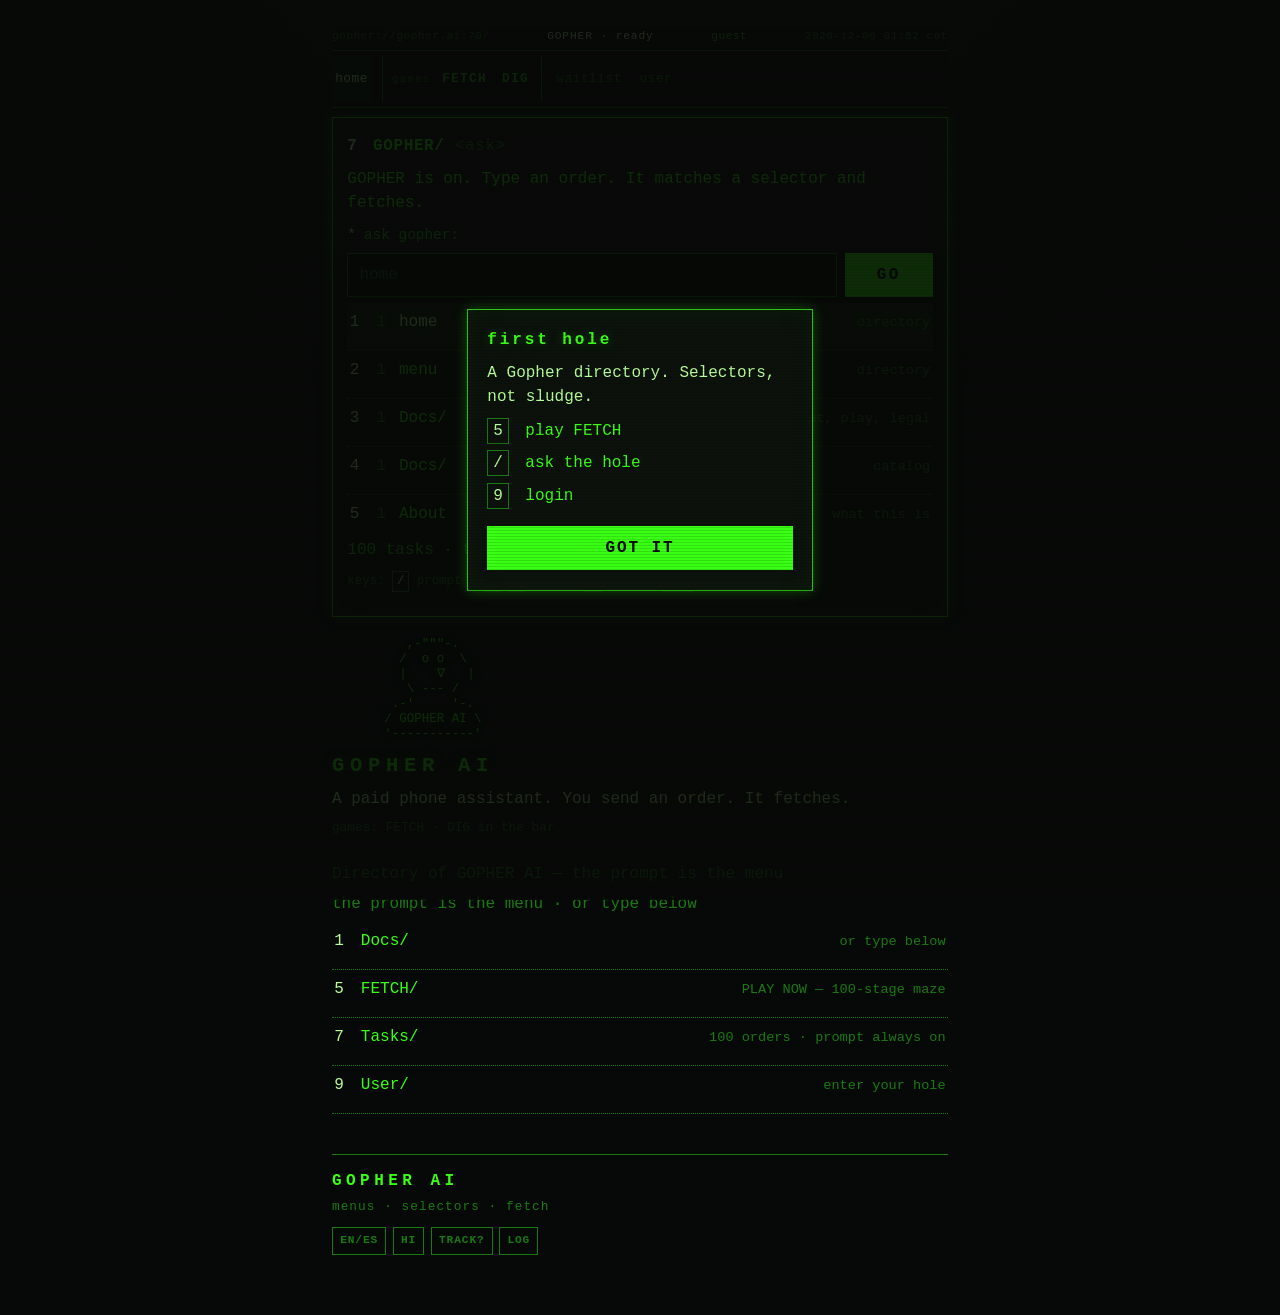
==== index.html @ 7f729652 "Put games and waitlist in the top bar; keep the GOPHER prompt first." ====
<!DOCTYPE html>
<html lang="en">
<head>
  <meta charset="utf-8">
  <meta name="viewport" content="width=device-width, initial-scale=1, viewport-fit=cover">
  <meta name="color-scheme" content="dark">
  <meta name="theme-color" content="#070908">
  <meta name="description" content="GOPHER AI is a paid phone assistant. Menus, selectors, fetch. Play FETCH.">
  <meta property="og:title" content="GOPHER AI">
  <meta property="og:description" content="A paid phone assistant. Menus, selectors, fetch. Play FETCH.">
  <meta property="og:type" content="website">
  <meta property="og:url" content="https://oxcryptobot.github.io/gopher/">
  <meta property="og:image" content="https://oxcryptobot.github.io/gopher/shots/app-home.png">
  <meta property="og:site_name" content="GOPHER AI">
  <meta name="twitter:card" content="summary_large_image">
  <meta name="twitter:title" content="GOPHER AI">
  <meta name="twitter:description" content="A paid phone assistant. Menus, selectors, fetch. Play FETCH.">
  <meta name="twitter:image" content="https://oxcryptobot.github.io/gopher/shots/app-home.png">
  <title>GOPHER AI</title>
  <link rel="stylesheet" href="style.css">
  <link rel="manifest" href="manifest.json">
  <link rel="apple-touch-icon" href="icon-192.png">
  <link rel="icon" href="data:image/svg+xml,%3Csvg xmlns='http://www.w3.org/2000/svg' viewBox='0 0 16 16'%3E%3Crect width='16' height='16' fill='%23070908'/%3E%3Ctext x='2' y='13' font-size='12' font-family='monospace' fill='%2339ff14'%3Eg%3C/text%3E%3C/svg%3E">
  <link rel="canonical" href="https://oxcryptobot.github.io/gopher/">
  <script type="application/ld+json">
  {
    "@context": "https://schema.org",
    "@type": "SoftwareApplication",
    "name": "GOPHER AI",
    "url": "https://oxcryptobot.github.io/gopher/",
    "description": "Menus, selectors, fetch.",
    "applicationCategory": "GameApplication"
  }
  </script>
</head>
<body>
  <div id="stage-ribbon" class="stage-ribbon" hidden>TEST HOLE · not production</div>
  <div class="crt" aria-hidden="true"></div>
  <a class="skip" href="#ask">Skip to prompt</a>

  <div id="tutorial" class="tutorial" hidden>
    <div class="tutorial-card" role="dialog" aria-modal="true" aria-labelledby="tut-title">
      <h2 id="tut-title">first hole</h2>
      <p>A Gopher directory. Selectors, not sludge.</p>
      <ul>
        <li><kbd>5</kbd> play FETCH</li>
        <li><kbd>/</kbd> ask the hole</li>
        <li><kbd>9</kbd> login</li>
      </ul>
      <button type="button" id="tut-ok">GOT IT</button>
    </div>
  </div>

  <div id="help" class="help-overlay" hidden>
    <div class="help-card" role="dialog" aria-modal="true" aria-labelledby="help-title">
      <h2 id="help-title" data-i18n="helpTitle">keys</h2>
      <ul>
        <li><kbd>5</kbd> <span data-i18n="help5">FETCH</span></li>
        <li><kbd>/</kbd> <span data-i18n="helpPrompt">prompt</span></li>
        <li><kbd>9</kbd> <span data-i18n="helpLogin">login</span></li>
        <li data-i18n="helpArrows">arrows</li>
        <li><kbd>P</kbd> <span data-i18n="helpPause">pause</span></li>
        <li data-i18n="helpSounds">Huzaaa / Clunk / Ouchies</li>
        <li data-i18n="helpStar">wall −0.1 hp · star ZAP/BLOCK</li>
        <li><kbd>K</kbd> <span data-i18n="helpKey">FETCH key</span></li>
        <li><kbd>esc</kbd> <span data-i18n="helpEsc">home</span></li>
      </ul>
      <button type="button" id="help-ok">GOT IT</button>
    </div>
  </div>

  <div id="quest" class="quest-overlay" hidden>
    <div class="quest-card" role="dialog" aria-modal="true" aria-labelledby="quest-title">
      <h2 id="quest-title" data-i18n="questTitle">first orders</h2>
      <ol id="quest-list">
        <li>press 5 / play FETCH</li>
        <li>type fetch btc</li>
        <li>join waitlist</li>
      </ol>
      <p id="quest-status"></p>
      <div class="row">
        <button type="button" id="quest-skip">SKIP</button>
        <button type="button" id="quest-next">NEXT</button>
      </div>
    </div>
  </div>

  <div class="shell">
    <div id="chrome" class="chrome">
    <header class="status">
      <span class="host" id="host">gopher://gopher.ai:70/1</span>
      <span class="brain" id="brain">GOPHER · ready</span>
      <span class="who" id="who">guest</span>
      <span class="clock" id="clock"></span>
    </header>

    <nav id="topbar" class="topbar" aria-label="Main">
      <a href="#/" data-nav="home" data-i18n="navHome">home</a>
      <span class="top-group" aria-label="Games">
        <span class="top-label" data-i18n="navGames">games</span>
        <a href="#/fetch" data-nav="fetch">FETCH</a>
        <a href="#/dig" data-nav="dig">DIG</a>
      </span>
      <a href="#/waitlist" data-nav="waitlist" data-i18n="navWaitlist">waitlist</a>
      <a href="#/user" data-nav="user" data-i18n="navUser">user</a>
    </nav>

    <section class="menu-block wait" id="ask">
      <h2><span class="itype">7</span> GOPHER/ <span class="idim">&lt;ask&gt;</span></h2>
      <p class="info" data-i18n="promptInfo">GOPHER is on. Type an order. It matches a selector and fetches.</p>
      <form id="ask-form" autocomplete="off">
        <label class="prompt" for="command"><span class="star">*</span> <span data-i18n="promptLabel">ask gopher:</span></label>
        <div class="row">
          <input id="command" maxlength="280" placeholder="5   or   fetch btc   or   play" enterkeyhint="go" role="combobox" aria-autocomplete="list" aria-controls="suggest" aria-expanded="true">
          <button type="submit" id="go">GO</button>
        </div>
        <ol id="suggest" class="selectors suggest" role="listbox"></ol>
        <p class="status-line" id="ask-status" role="status">100 tasks · ticker live · SMS parked</p>
        <p class="keys dim" data-i18n-html="keysHint">keys: <kbd>/</kbd> prompt · <kbd>1</kbd>–<kbd>9</kbd> menu · <kbd>?</kbd> help · <kbd>esc</kbd> home</p>
      </form>
    </section>
    </div>

    <section class="menu-block wait" id="wait-form" hidden>
      <form id="form" novalidate>
        <label class="prompt" for="email"><span class="star">*</span> <span data-i18n="emailLabel">email:</span></label>
        <div class="row">
          <input id="email" type="email" inputmode="email" autocomplete="email" maxlength="254" placeholder="you@domain" required>
          <button type="submit" id="submit">ENTER</button>
        </div>
        <p class="status-line" id="form-status" role="status"></p>
      </form>
    </section>

    <section class="hero" id="hero">
      <pre class="mascot" aria-hidden="true">
          ,-"""-.
         /  o o  \
         |    ∇   |
          \ --- /
        .-'     '-.
       / GOPHER AI \
       '-----------'</pre>
      <h1>GOPHER AI</h1>
      <p class="breath">A paid phone assistant. You send an order. It fetches.</p>
      <p class="tag" data-i18n="heroGames">games: FETCH · DIG in the bar</p>
    </section>

    <nav class="toc" id="dir" aria-label="Gopher directory"></nav>

    <section id="view" class="menu-block" hidden tabindex="-1"></section>

    <section id="auth" class="menu-block wait" hidden>
      <h2><span class="itype">9</span> User/</h2>
      <p class="info">A hole on this device. Passphrase never leaves the phone. Not a cloud account yet.</p>
      <form id="auth-form">
        <label class="prompt" for="uname"><span class="star">*</span> name:</label>
        <input id="uname" maxlength="24" autocomplete="username" placeholder="hole-name">
        <label class="prompt" for="pass"><span class="star">*</span> passphrase:</label>
        <input id="pass" type="password" maxlength="128" autocomplete="current-password" placeholder="••••">
        <div class="row">
          <button type="submit" id="auth-enter">ENTER HOLE</button>
          <button type="button" id="auth-new" class="ghost">NEW HOLE</button>
          <button type="button" id="auth-out" class="ghost" hidden>LEAVE</button>
        </div>
        <p class="status-line" id="auth-status" role="status"></p>
      </form>
    </section>

    <section id="game" class="menu-block game-block" hidden>
      <h2><span class="itype">5</span> FETCH/</h2>
      <p class="info" data-i18n="fetchInfo">Maze of 100 stages. One tap, one tile. Eat pellets (Huzaaa!). Walls Clunk!!!. Orange foxes Ouchies!. Clock runs. Stage 100 is nearly impossible.</p>
      <div class="game-wrap">
        <canvas id="fetch" width="160" height="144" role="img" aria-label="FETCH, an 8-bit gopher game"></canvas>
        <p id="g-shout" class="g-shout" aria-live="assertive"></p>
        <div class="game-hud">
          <span id="g-score">score 0</span>
          <span id="g-lvl">lvl 1</span>
          <span id="g-lives">lives 3</span>
          <span id="g-hp" class="hp">hp 3.0</span>
          <div class="hp-bar" aria-hidden="true"><i id="g-hp-bar"></i></div>
          <span id="g-pwr">pwr 0</span>
          <span id="g-need">pellets 0</span>
          <span id="g-time">time 50</span>
          <span id="g-best">best 0</span>
        </div>
        <p id="land-hint" class="land-hint" hidden>turn the phone. FETCH wants a tall hole.</p>
        <div class="dpad" role="group" aria-label="direction pad">
          <button type="button" data-dir="up" aria-label="up">↑</button>
          <div class="dpad-mid">
            <button type="button" data-dir="left" aria-label="left">←</button>
            <button type="button" data-dir="down" aria-label="down">↓</button>
            <button type="button" data-dir="right" aria-label="right">→</button>
          </div>
        </div>
        <div class="row">
          <button type="button" id="g-start">START</button>
          <button type="button" id="g-pause" class="ghost">PAUSE</button>
          <button type="button" id="g-key" class="ghost">KEY</button>
          <button type="button" id="g-mute" class="ghost">MUTE</button>
          <label class="vol" for="g-vol">VOL</label>
          <input id="g-vol" type="range" min="0" max="8" value="3" aria-label="FETCH volume">
          <button type="button" id="g-share" class="ghost">SHARE</button>
          <button type="button" id="g-haptic" class="ghost">HAPTIC</button>
          <button type="button" id="g-install" class="ghost" hidden>INSTALL</button>
        </div>
        <p class="status-line" id="g-status">press START. one tap, one tile. eat pellets. dodge orange foxes. beat the clock.</p>
        <aside id="g-keycard" class="g-keycard" hidden>
          <h3 data-i18n="keyTitle">FETCH key</h3>
          <ul>
            <li data-i18n="keyTap">one tap, one tile</li>
            <li data-i18n="keyPellet">pellet · Huzaaa!</li>
            <li data-i18n="keyWall">wall · Clunk!!! · −0.1 hp</li>
            <li data-i18n="keyFox">fox · Ouchies! · −1 hp</li>
            <li data-i18n="keyStar">star · one per stage · ZAP a fox or BLOCK a hit</li>
            <li data-i18n="keyClock">clock · TIME OVER!</li>
            <li data-i18n="keyClear">stage clear · VICTORY!</li>
            <li data-i18n="keyChamp">all 100 · trophy · Eternal GOPHER CHAMPIONS</li>
          </ul>
          <button type="button" id="g-key-ok">GOT IT</button>
        </aside>
        <div id="g-trophy" class="trophy-overlay" hidden>
          <div class="trophy-card" role="dialog" aria-labelledby="trophy-title">
            <pre class="trophy-art" aria-hidden="true">  .--.
 /    \
| CUP  |
 \    /
  '--'</pre>
            <h2 id="trophy-title">GOPHER CHAMPION!</h2>
            <p id="trophy-name">you</p>
            <p class="info">your name joins Eternal GOPHER CHAMPIONS.</p>
            <button type="button" id="g-trophy-ok">BOARD</button>
          </div>
        </div>
      </div>
    </section>


    <section id="dig" class="menu-block game-block" hidden>
      <h2><span class="itype">8</span> DIG/</h2>
      <p class="info" data-i18n="digInfo">Second burrow. One tap, one tile. Dig dirt. Rocks fall. 8 stages. FETCH stays the 100-stage maze.</p>
      <div class="game-wrap">
        <canvas id="dig-canvas" width="160" height="144" role="img" aria-label="DIG, an 8-bit gopher digger"></canvas>
        <div class="game-hud">
          <span id="d-score">score 0</span>
          <span id="d-lvl">lvl 1</span>
          <span id="d-lives">lives 3</span>
        </div>
        <div class="dpad" role="group" aria-label="DIG direction pad">
          <button type="button" data-dig="up" aria-label="up">↑</button>
          <div class="dpad-mid">
            <button type="button" data-dig="left" aria-label="left">←</button>
            <button type="button" data-dig="down" aria-label="down">↓</button>
            <button type="button" data-dig="right" aria-label="right">→</button>
          </div>
        </div>
        <div class="row">
          <button type="button" id="d-start">START</button>
          <button type="button" id="d-pause" class="ghost">PAUSE</button>
          <button type="button" id="d-mute" class="ghost">MUTE</button>
        </div>
        <p class="status-line" id="d-status">press START. dig dirt. rocks fall.</p>
      </div>
    </section>
    <footer>
      <p>GOPHER AI</p>
      <p class="dim" data-i18n="footer">menus · selectors · fetch</p>
      <p class="tiny-row">
        <button type="button" id="lang" class="tiny">EN/ES</button>
        <button type="button" id="contrast" class="tiny">HI</button>
        <button type="button" class="ghost tiny" id="opt-in">TRACK?</button>
        <button type="button" class="ghost tiny" id="log-link">LOG</button>
      </p>
    </footer>
  </div>
  <noscript><p class="info" style="padding:1rem">GOPHER AI needs JavaScript. Open this page with JS on, then press 5 for FETCH.</p></noscript>
  <script src="game.js"></script>
  <script src="dig.js"></script>
  <script src="app.js"></script>
</body>
</html>
---- style.css ----
/* GOPHER — 1993 hole, 2026 phone. Phosphor on near-black. */
:root {
  --bg: #070908;
  --bg-2: #0c110c;
  --fg: #39ff14;
  --fg-mid: #2bc414;
  --fg-dim: #1a7a12;
  --fg-bright: #b8ff9a;
  --err: #ff6a3d;
  --max: 70ch;
  --pad: clamp(1rem, 4vw, 1.75rem);
  --glow: 0 0 12px rgba(57, 255, 20, 0.28);
}

*, *::before, *::after { box-sizing: border-box; }

html {
  background: var(--bg);
  color: var(--fg);
  font-family: ui-monospace, "SF Mono", "Cascadia Code", "IBM Plex Mono", Menlo, Consolas, "Courier New", monospace;
  font-size: clamp(14px, 2.7vw, 16px);
  line-height: 1.5;
  -webkit-text-size-adjust: 100%;
  text-rendering: optimizeLegibility;
}

body {
  margin: 0;
  min-height: 100dvh;
  background:
    radial-gradient(120% 80% at 50% -10%, rgba(57, 255, 20, 0.07), transparent 55%),
    var(--bg);
  color: var(--fg);
}

.crt {
  pointer-events: none;
  position: fixed;
  inset: 0;
  z-index: 50;
  background:
    repeating-linear-gradient(
      to bottom,
      transparent 0px,
      transparent 2px,
      rgba(0, 12, 0, 0.28) 2px,
      rgba(0, 12, 0, 0.28) 3px
    );
  opacity: 0.45;
}

.skip {
  position: absolute;
  left: 0.75rem;
  top: -3rem;
  z-index: 60;
  background: var(--fg);
  color: var(--bg);
  padding: 0.4rem 0.7rem;
  text-decoration: none;
}
.skip:focus { top: 0.75rem; }

.shell {
  width: min(var(--max), 100%);
  margin: 0 auto;
  padding-top: calc(var(--pad) + env(safe-area-inset-top, 0px));
  padding-right: calc(var(--pad) + env(safe-area-inset-right, 0px));
  padding-bottom: calc(var(--pad) + 2rem + env(safe-area-inset-bottom, 0px));
  padding-left: calc(var(--pad) + env(safe-area-inset-left, 0px));
  position: relative;
  z-index: 1;
}

.status {
  display: flex;
  justify-content: space-between;
  gap: 0.5rem;
  font-size: 0.7rem;
  color: var(--fg-dim);
  letter-spacing: 0.04em;
  text-transform: lowercase;
  border-bottom: 1px solid var(--fg-dim);
  padding-bottom: 0.3rem;
  margin-bottom: 0;
}
.status .clock { white-space: nowrap; }
.host { overflow: hidden; text-overflow: ellipsis; white-space: nowrap; }
#brain {
  color: var(--fg-bright);
  letter-spacing: 0.08em;
  text-transform: none;
  white-space: nowrap;
  flex: 0 0 auto;
}
#brain.err, #brain.parked { color: var(--err); }

.mascot {
  margin: 0 0 0.55rem;
  color: var(--fg);
  text-shadow: var(--glow);
  font-size: 0.7rem;
  line-height: 1.2;
  letter-spacing: 0;
  overflow: hidden;
}

h1 {
  margin: 0 0 0.35rem;
  font-size: 1.15rem;
  font-weight: 700;
  letter-spacing: 0.28em;
  text-shadow: var(--glow);
}

h2 {
  margin: 0 0 0.55rem;
  font-size: 1rem;
  font-weight: 700;
  letter-spacing: 0.04em;
}

.breath {
  margin: 0 0 0.4rem;
  color: var(--fg-bright);
  text-shadow: var(--glow);
}

.tag { margin: 0; color: var(--fg-mid); }

.menu-block {
  margin-top: 1.75rem;
  padding-top: 1.1rem;
  border-top: 1px dashed var(--fg-dim);
}

.wait {
  margin-top: 1.35rem;
  padding: 1rem 0.9rem 1.05rem;
  border: 1px solid var(--fg-mid);
  box-shadow: var(--glow), inset 0 0 24px rgba(57, 255, 20, 0.05);
  background: var(--bg-2);
}

.wait h2 { margin-top: 0; }

.info { margin: 0 0 0.65rem; }
.info:last-child { margin-bottom: 0; }
.dim, .idim { color: var(--fg-dim); font-weight: 400; }

.itype {
  display: inline-block;
  min-width: 1.15ch;
  color: var(--fg-bright);
  margin-right: 0.45ch;
}

.toc { margin-top: 1.6rem; }
.selectors {
  list-style: none;
  margin: 0;
  padding: 0;
}
.selectors li { margin: 0; }
.selectors a {
  display: flex;
  flex-wrap: wrap;
  gap: 0.35rem 0.7rem;
  color: var(--fg);
  text-decoration: none;
  padding: 0.45rem 0.15rem;
  border-bottom: 1px dotted var(--fg-dim);
  min-height: 44px;
  align-items: baseline;
}
.selectors a:hover,
.selectors a:focus-visible {
  color: var(--fg-bright);
  text-shadow: var(--glow);
  outline: none;
  background: rgba(57, 255, 20, 0.05);
}
.path {
  color: var(--fg-dim);
  margin-left: auto;
  font-size: 0.85em;
}

.steps, .caps {
  margin: 0;
  padding: 0;
  list-style: none;
}
.steps li,
.caps li {
  margin: 0 0 0.55rem;
  padding-left: 1.6rem;
  position: relative;
}
.steps li::before {
  position: absolute;
  left: 0;
  color: var(--fg-bright);
}
.steps li:nth-child(1)::before { content: "1."; }
.steps li:nth-child(2)::before { content: "2."; }
.steps li:nth-child(3)::before { content: "3."; }
.steps li:nth-child(4)::before { content: "4."; }
.caps li { padding-left: 0; }

em { font-style: normal; color: var(--fg-bright); }
a { color: var(--fg-bright); }
footer a, .shell > p a { color: var(--fg); }

.prompt {
  display: flex;
  gap: 0.5rem;
  align-items: baseline;
  color: var(--fg-mid);
  margin-bottom: 0.4rem;
  font-size: 0.9rem;
}
.star { color: var(--fg-bright); }

.row {
  display: flex;
  flex-wrap: wrap;
  gap: 0.5rem;
}

input[type="email"] {
  flex: 1 1 12rem;
  min-width: 0;
  min-height: 44px;
  background: #050705;
  color: var(--fg-bright);
  border: 1px solid var(--fg-dim);
  border-radius: 0;
  padding: 0.55rem 0.7rem;
  font: inherit;
  caret-color: var(--fg);
  box-shadow: inset 0 0 0 0 var(--fg);
}
input[type="email"]::placeholder { color: var(--fg-dim); opacity: 0.8; }
input[type="email"]:focus {
  outline: none;
  border-color: var(--fg);
  box-shadow: var(--glow), inset 0 0 8px rgba(57, 255, 20, 0.08);
}

button {
  flex: 0 0 auto;
  min-height: 44px;
  min-width: 5.5rem;
  background: var(--fg);
  color: var(--bg);
  border: 1px solid var(--fg);
  font: inherit;
  font-weight: 700;
  letter-spacing: 0.12em;
  padding: 0.55rem 0.9rem;
  cursor: pointer;
}
button:hover { background: var(--fg-bright); }
button:focus-visible {
  outline: 2px solid var(--fg-bright);
  outline-offset: 2px;
}
button:disabled {
  opacity: 0.55;
  cursor: wait;
}
form.done button { opacity: 0.4; cursor: default; }
input[readonly] { opacity: 0.85; }

.status-line {
  min-height: 1.5em;
  margin: 0.7rem 0 0;
  color: var(--fg-mid);
  white-space: pre-wrap;
}
.status-line.ok { color: var(--fg-bright); text-shadow: var(--glow); }
.status-line.err { color: var(--err); }
.status-line.dup { color: var(--fg-mid); }

footer {
  margin-top: 2.5rem;
  padding-top: 0.9rem;
  border-top: 1px solid var(--fg-dim);
  text-align: left;
}
footer p { margin: 0; letter-spacing: 0.28em; font-weight: 700; }
footer .dim { letter-spacing: 0.08em; font-weight: 400; margin-top: 0.25rem; font-size: 0.8rem; }

::selection { background: var(--fg); color: var(--bg); }

@media (min-width: 540px) {
  h1 { font-size: 1.28rem; }
  .mascot { font-size: 0.78rem; }
}

@media (prefers-reduced-motion: reduce) {
  .crt { display: none; }
  * { text-shadow: none !important; }
}

/* GOPHER AI — command prompt + keyboard */
.keys { margin: 0.55rem 0 1.1rem; font-size: 0.78rem; }
kbd {
  display: inline-block;
  border: 1px solid var(--fg-dim);
  padding: 0 0.3em;
  min-width: 1.1em;
  text-align: center;
  color: var(--fg-bright);
  font: inherit;
}
#command {
  flex: 1 1 12rem;
  min-width: 0;
  min-height: 44px;
  background: #050705;
  color: var(--fg-bright);
  border: 1px solid var(--fg-dim);
  border-radius: 0;
  padding: 0.55rem 0.7rem;
  font: inherit;
  caret-color: var(--fg);
}
#command:focus {
  outline: none;
  border-color: var(--fg);
  box-shadow: var(--glow), inset 0 0 8px rgba(57, 255, 20, 0.08);
}
#command::placeholder { color: var(--fg-dim); opacity: 0.8; }
#go {
  letter-spacing: 0.14em;
}
.selectors a.active,
.selectors a:hover,
.selectors a:focus-visible {
  color: var(--fg-bright);
  text-shadow: var(--glow);
  background: rgba(57, 255, 20, 0.07);
}
.selectors a .itype {
  min-width: 1.4ch;
}
section.menu-block:target,
section.menu-block:focus {
  outline: none;
  box-shadow: inset 3px 0 0 var(--fg);
  padding-left: 0.6rem;
}
#ask-form { margin-bottom: 0.9rem; }

.status { align-items: baseline; }
.who { color: var(--fg-mid); overflow: hidden; text-overflow: ellipsis; max-width: 10ch; }
#uname, #pass, #auth input[type="password"], #auth input[type="text"] {
  width: 100%;
  min-height: 44px;
  margin-bottom: 0.55rem;
  background: #050705;
  color: var(--fg-bright);
  border: 1px solid var(--fg-dim);
  border-radius: 0;
  padding: 0.55rem 0.7rem;
  font: inherit;
  caret-color: var(--fg);
}
button.ghost {
  background: transparent;
  color: var(--fg);
  border: 1px solid var(--fg-dim);
  letter-spacing: 0.08em;
}
button.ghost:hover { border-color: var(--fg); color: var(--fg-bright); }
.game-wrap { margin-top: 0.6rem; }
#fetch {
  width: 100%;
  max-width: 480px;
  height: auto;
  image-rendering: pixelated;
  image-rendering: crisp-edges;
  background: #020302;
  border: 1px solid var(--fg-mid);
  box-shadow: var(--glow);
  display: block;
}
.game-hud {
  display: flex;
  flex-wrap: wrap;
  gap: 0.6rem 1rem;
  font-size: 0.8rem;
  color: var(--fg-mid);
  margin: 0.5rem 0;
}
.dpad { display: grid; gap: 0.35rem; justify-items: center; margin: 0.6rem 0 0.8rem; }
.dpad-mid { display: flex; gap: 0.35rem; }
.dpad button {
  min-width: 3.2rem;
  letter-spacing: 0;
}
#dir .info { margin-bottom: 0.35rem; }
.selectors button.sel {
  display: flex;
  width: 100%;
  text-align: left;
  background: transparent;
  color: var(--fg);
  border: 0;
  border-bottom: 1px dotted var(--fg-dim);
  border-radius: 0;
  font: inherit;
  font-weight: 400;
  letter-spacing: 0;
  padding: 0.45rem 0.15rem;
  min-height: 48px;
  align-items: baseline;
  justify-content: flex-start;
  gap: 0.35rem 0.7rem;
  flex-wrap: wrap;
}
.selectors button.sel:hover,
.selectors button.sel:focus-visible,
.selectors button.sel.active {
  color: var(--fg-bright);
  text-shadow: var(--glow);
  background: rgba(57, 255, 20, 0.07);
  outline: none;
}
#view p { margin: 0 0 0.65rem; }
#view ul, #view ol { margin: 0; padding: 0; list-style: none; }
#view li { margin: 0 0 0.5rem; }

pre.gopher-doc {
  margin: 0;
  white-space: pre-wrap;
  word-break: break-word;
  color: var(--fg-bright);
  font: inherit;
  text-shadow: var(--glow);
}

.tutorial {
  position: fixed;
  inset: 0;
  z-index: 40;
  background: rgba(7, 9, 8, 0.86);
  display: flex;
  align-items: center;
  justify-content: center;
  padding: 1rem;
}
.tutorial[hidden] { display: none !important; }
.tutorial-card {
  border: 1px solid var(--fg-mid);
  background: var(--bg-2);
  box-shadow: var(--glow), inset 0 0 24px rgba(57, 255, 20, 0.05);
  padding: 1.15rem 1.2rem 1.25rem;
  max-width: 36ch;
  width: min(36ch, 100%);
}
.tutorial-card h2 {
  letter-spacing: 0.18em;
  text-shadow: var(--glow);
}
.tutorial-card p { margin: 0 0 0.55rem; color: var(--fg-bright); }
.tutorial-card ul {
  list-style: none;
  padding: 0;
  margin: 0.5rem 0 1.1rem;
}
.tutorial-card li { margin: 0.4rem 0; }
.tutorial-card kbd { margin-right: 0.45rem; }
.tutorial-card button { width: 100%; }

.quest-overlay {
  position: fixed;
  inset: 0;
  z-index: 40;
  background: rgba(7, 9, 8, 0.86);
  display: flex;
  align-items: center;
  justify-content: center;
  padding: 1rem;
}
.quest-overlay[hidden] { display: none !important; }
.quest-card {
  border: 1px solid var(--fg-mid);
  background: var(--bg-2);
  box-shadow: var(--glow), inset 0 0 24px rgba(57, 255, 20, 0.05);
  padding: 1.15rem 1.2rem 1.25rem;
  max-width: 36ch;
  width: min(36ch, 100%);
}
.quest-card h2 {
  letter-spacing: 0.18em;
  text-shadow: var(--glow);
}
.quest-card p { margin: 0 0 0.55rem; color: var(--fg-bright); }
.quest-card ol {
  list-style: decimal;
  padding: 0 0 0 1.4rem;
  margin: 0.5rem 0 1.1rem;
}
.quest-card li { margin: 0.4rem 0; }
.quest-card kbd { margin-right: 0.45rem; }
.quest-card .row { margin-top: 0.9rem; }
.quest-card .row button { flex: 1 1 auto; }


.play-row {
  display: flex;
  flex-wrap: wrap;
  align-items: center;
  gap: 0.75rem 1rem;
  margin: 1rem 0 0;
}
.play-cta {
  display: inline-block;
  padding: 0.55rem 1rem;
  border: 1px solid var(--fg);
  color: var(--bg);
  background: var(--fg);
  text-decoration: none;
  font-weight: 700;
  letter-spacing: 0.08em;
  box-shadow: var(--glow);
}
.play-cta:hover, .play-cta:focus {
  background: var(--fg-bright);
  outline: 2px solid var(--fg-bright);
  outline-offset: 2px;
}
@media (prefers-reduced-motion: reduce) {
  .crt { display: none; }
  * { animation: none !important; transition: none !important; }
}

.stage-ribbon {
  position: sticky;
  top: 0;
  z-index: 70;
  width: 100%;
  background: #ff6a3d;
  color: #070908;
  font-weight: 700;
  letter-spacing: 0.08em;
  text-align: center;
  padding: 0.35rem 0.5rem;
}
.stage-ribbon[hidden] { display: none; }
body.staging {
  padding-top: 0;
}

html.high-contrast {
  --fg: #b8ff9a;
  --bg: #000;
}

.help-overlay {
  position: fixed;
  inset: 0;
  z-index: 40;
  background: rgba(7, 9, 8, 0.86);
  display: flex;
  align-items: center;
  justify-content: center;
  padding: 1rem;
}
.help-overlay[hidden] { display: none !important; }
.help-card {
  border: 1px solid var(--fg-mid);
  background: var(--bg-2);
  box-shadow: var(--glow), inset 0 0 24px rgba(57, 255, 20, 0.05);
  padding: 1.15rem 1.2rem 1.25rem;
  max-width: 36ch;
  width: min(36ch, 100%);
}
.help-card h2 {
  letter-spacing: 0.18em;
  text-shadow: var(--glow);
}
.help-card p { margin: 0 0 0.55rem; color: var(--fg-bright); }
.help-card ul {
  list-style: none;
  padding: 0;
  margin: 0.5rem 0 1.1rem;
}
.help-card li { margin: 0.4rem 0; }
.help-card kbd { margin-right: 0.45rem; }
.help-card button { width: 100%; }

.tiny-row {
  margin-top: 0.65rem;
  display: flex;
  flex-wrap: wrap;
  gap: 0.4rem;
}
button.tiny {
  min-height: 28px;
  min-width: auto;
  padding: 0.15rem 0.45rem;
  font-size: 0.7rem;
  letter-spacing: 0.08em;
  background: transparent;
  color: var(--fg-dim);
  border: 1px solid var(--fg-dim);
  font-weight: 700;
}
button.tiny:hover {
  color: var(--fg-bright);
  border-color: var(--fg);
}

@media print {
  .crt, .stage-ribbon, .dpad, .skip { display: none; }
}

.vol {
  display: inline-flex;
  align-items: center;
  letter-spacing: 0.08em;
  font-weight: 700;
  color: var(--fg-mid);
  font-size: 0.8rem;
}
.vol + #g-vol {
  min-height: 44px;
  accent-color: #39ff14;
  flex: 1 1 8rem;
  min-width: 6rem;
  cursor: pointer;
}

.land-hint {
  display: none;
  color: var(--err);
  font-size: 0.78rem;
  margin: 0.35rem 0 0.15rem;
  letter-spacing: 0.02em;
}
@media (orientation: landscape) and (max-height: 500px) {
  .land-hint { display: block !important; }
}

.hp-bar { width: 72px; height: 8px; border: 1px solid var(--fg); display:inline-block; vertical-align:middle; }
#g-hp-bar { display:block; height:100%; width:100%; background: var(--fg); }
.g-shout { min-height: 1.4em; font-weight:700; letter-spacing:0.08em; color: var(--fg-bright); text-shadow: var(--glow); }
.g-shout.ouch { color: var(--err); }

.g-keycard {
  margin-top: 0.75rem;
  border: 1px solid var(--fg-dim);
  padding: 0.75rem 0.9rem;
  background: var(--bg-2);
}
.g-keycard h3 { margin: 0 0 0.4rem; font-size: 0.95rem; }
.g-keycard ul { margin: 0 0 0.6rem; padding-left: 1.1rem; }
.g-keycard li { margin: 0.25rem 0; }
.trophy-overlay {
  position: fixed;
  inset: 0;
  z-index: 40;
  display: grid;
  place-items: center;
  background: rgba(0, 8, 0, 0.72);
}
.trophy-overlay[hidden] { display: none !important; }
.trophy-card {
  border: 1px solid var(--fg);
  background: var(--bg-2);
  padding: 1.1rem 1.25rem;
  max-width: 22rem;
  text-align: center;
  box-shadow: var(--glow);
}
.trophy-art {
  margin: 0 auto 0.6rem;
  color: var(--fg-bright);
  text-shadow: var(--glow);
  font-size: 0.85rem;
  line-height: 1.15;
}
#trophy-name { color: var(--fg-bright); letter-spacing: 0.08em; font-weight: 700; }
#g-pwr { color: var(--fg-bright); }

#g-hp-bar.low { background: var(--err); }

html[lang="es"] .g-keycard li,
html[lang="es"] .help-card li {
  line-height: 1.45;
}

/* GOPHER chrome: sticky status + topbar + prompt */
.chrome {
  position: sticky;
  top: 0;
  z-index: 20;
  background: var(--bg);
  padding-bottom: 0.2rem;
}
body.staging .chrome { top: 1.6rem; }

.topbar {
  display: flex;
  flex-wrap: wrap;
  align-items: center;
  gap: 0.15rem 0.7rem;
  font-size: 0.8rem;
  padding: 0.4rem 0;
  border-bottom: 1px solid var(--fg-dim);
  color: var(--fg-dim);
  letter-spacing: 0.04em;
}
.topbar a {
  color: var(--fg-dim);
  text-decoration: none;
  text-transform: lowercase;
  min-height: 44px;
  display: inline-flex;
  align-items: center;
  padding: 0 0.2rem;
  border-radius: 0;
}
.topbar a:hover,
.topbar a:focus-visible {
  color: var(--fg-bright);
  text-shadow: var(--glow);
  outline: none;
  background: rgba(57, 255, 20, 0.05);
}
.topbar a.active {
  color: var(--fg-bright);
  text-shadow: var(--glow);
  background: rgba(57, 255, 20, 0.07);
}
.top-group {
  display: inline-flex;
  flex-wrap: wrap;
  align-items: center;
  gap: 0.15rem 0.55rem;
  padding: 0 0.55rem;
  border-left: 1px solid var(--fg-dim);
  border-right: 1px solid var(--fg-dim);
}
.top-label {
  color: var(--fg-dim);
  font-size: 0.68rem;
  letter-spacing: 0.1em;
  text-transform: lowercase;
}
.topbar a[data-nav="fetch"],
.topbar a[data-nav="dig"] {
  text-transform: none;
  letter-spacing: 0.1em;
  font-weight: 700;
  color: var(--fg-mid);
}
.topbar a[data-nav="fetch"].active,
.topbar a[data-nav="dig"].active {
  color: var(--fg-bright);
}

.hero { margin-top: 1.1rem; }
.hero .tag { font-size: 0.8rem; color: var(--fg-dim); }

/* GOPHER prompt: star of the chrome. Keep wait glow. */
#ask {
  position: static;
  z-index: auto;
  margin-top: 0.55rem;
  padding-bottom: 0.4rem;
}
#wait-form[hidden] { display: none !important; }
#suggest.suggest {
  margin: 0.35rem 0 0;
  max-height: 14rem;
  overflow: auto;
}
#suggest.suggest[hidden] { display: none !important; }
#suggest.suggest li { margin: 0; }
#suggest.suggest .idim { color: var(--fg-dim); min-width: 1.2ch; }
#suggest.suggest .sel.active {
  color: var(--fg-bright);
  text-shadow: var(--glow);
  background: rgba(57, 255, 20, 0.07);
}
body.game-on .hero,
body.game-on #dir,
body.game-on #wait-form { display: none; }
body.game-on #ask .info,
body.game-on #ask .keys { display: none; }
body.game-on .topbar {
  padding: 0.15rem 0;
  font-size: 0.72rem;
  gap: 0.1rem 0.55rem;
}
body.game-on .top-group { padding: 0 0.4rem; }
body.game-on .status { padding-bottom: 0.2rem; }
body.game-on #ask {
  padding-top: 0.45rem;
  margin-top: 0.45rem;
}
body.game-on #ask h2 {
  font-size: 0.9rem;
  margin-bottom: 0.25rem;
}
body.game-on #suggest.suggest { max-height: 7rem; }
@media (max-width: 539px) {
  .topbar a[data-nav="fetch"],
  .topbar a[data-nav="dig"],
  .topbar a[data-nav="waitlist"] {
    min-height: 44px;
  }
}
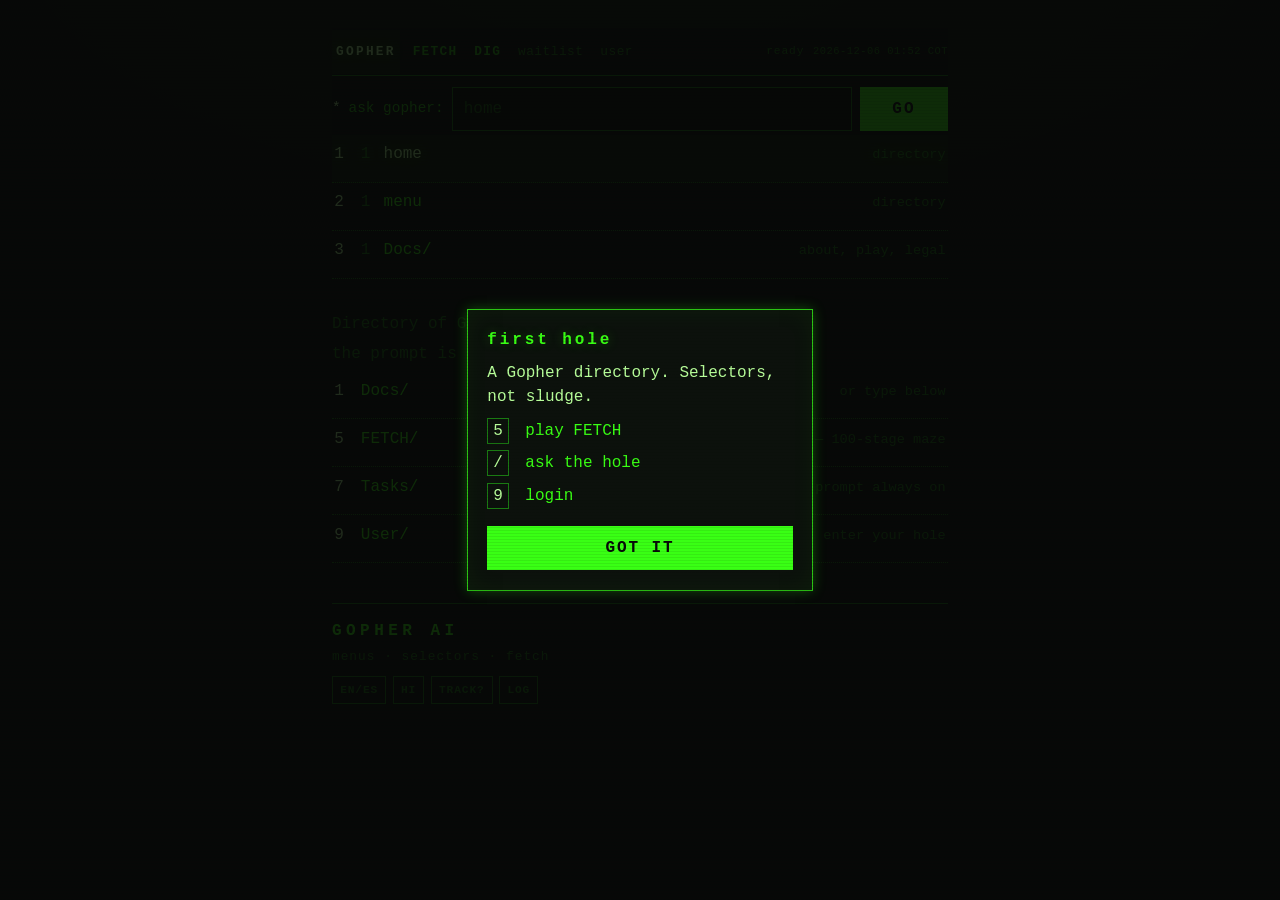
==== commit f0db4b12: "Quiet chrome: one nav row and a compact GOPHER prompt." ====
--- a/index.html
+++ b/index.html
@@ -86,37 +86,27 @@
   </div>
 
   <div class="shell">
-    <div id="chrome" class="chrome">
-    <header class="status">
-      <span class="host" id="host">gopher://gopher.ai:70/1</span>
-      <span class="brain" id="brain">GOPHER · ready</span>
-      <span class="who" id="who">guest</span>
-      <span class="clock" id="clock"></span>
-    </header>
-
-    <nav id="topbar" class="topbar" aria-label="Main">
-      <a href="#/" data-nav="home" data-i18n="navHome">home</a>
-      <span class="top-group" aria-label="Games">
-        <span class="top-label" data-i18n="navGames">games</span>
-        <a href="#/fetch" data-nav="fetch">FETCH</a>
-        <a href="#/dig" data-nav="dig">DIG</a>
-      </span>
+    <div class="chrome">
+    <nav id="chrome" aria-label="GOPHER">
+      <a href="#/" data-nav="home" class="brand">GOPHER</a>
+      <a href="#/fetch" data-nav="fetch">FETCH</a>
+      <a href="#/dig" data-nav="dig">DIG</a>
       <a href="#/waitlist" data-nav="waitlist" data-i18n="navWaitlist">waitlist</a>
       <a href="#/user" data-nav="user" data-i18n="navUser">user</a>
+      <span id="who" class="who" hidden></span>
+      <span id="brain" class="brain">ready</span>
+      <span id="clock" class="clock"></span>
     </nav>
 
-    <section class="menu-block wait" id="ask">
-      <h2><span class="itype">7</span> GOPHER/ <span class="idim">&lt;ask&gt;</span></h2>
-      <p class="info" data-i18n="promptInfo">GOPHER is on. Type an order. It matches a selector and fetches.</p>
+    <section id="ask">
       <form id="ask-form" autocomplete="off">
-        <label class="prompt" for="command"><span class="star">*</span> <span data-i18n="promptLabel">ask gopher:</span></label>
-        <div class="row">
+        <div class="ask-line">
+          <label class="prompt" for="command"><span class="star">*</span> <span data-i18n="promptLabel">ask gopher:</span></label>
           <input id="command" maxlength="280" placeholder="5   or   fetch btc   or   play" enterkeyhint="go" role="combobox" aria-autocomplete="list" aria-controls="suggest" aria-expanded="true">
           <button type="submit" id="go">GO</button>
         </div>
         <ol id="suggest" class="selectors suggest" role="listbox"></ol>
-        <p class="status-line" id="ask-status" role="status">100 tasks · ticker live · SMS parked</p>
-        <p class="keys dim" data-i18n-html="keysHint">keys: <kbd>/</kbd> prompt · <kbd>1</kbd>–<kbd>9</kbd> menu · <kbd>?</kbd> help · <kbd>esc</kbd> home</p>
+        <p class="status-line" id="ask-status" role="status"></p>
       </form>
     </section>
     </div>
@@ -132,7 +122,7 @@
       </form>
     </section>
 
-    <section class="hero" id="hero">
+    <section class="hero" id="hero" hidden>
       <pre class="mascot" aria-hidden="true">
           ,-"""-.
          /  o o  \
--- a/style.css
+++ b/style.css
@@ -46,7 +46,7 @@
       rgba(0, 12, 0, 0.28) 2px,
       rgba(0, 12, 0, 0.28) 3px
     );
-  opacity: 0.45;
+  opacity: 0.28;
 }
 
 .skip {
@@ -694,89 +694,130 @@
   line-height: 1.45;
 }
 
-/* GOPHER chrome: sticky status + topbar + prompt */
+/* GOPHER chrome: one sticky nav row + compact prompt */
 .chrome {
   position: sticky;
   top: 0;
   z-index: 20;
   background: var(--bg);
-  padding-bottom: 0.2rem;
+  padding-bottom: 0.15rem;
 }
 body.staging .chrome { top: 1.6rem; }
 
-.topbar {
+#chrome {
   display: flex;
   flex-wrap: wrap;
   align-items: center;
-  gap: 0.15rem 0.7rem;
+  gap: 0.1rem 0.55rem;
   font-size: 0.8rem;
-  padding: 0.4rem 0;
+  padding: 0.1rem 0;
   border-bottom: 1px solid var(--fg-dim);
   color: var(--fg-dim);
   letter-spacing: 0.04em;
 }
-.topbar a {
+#chrome a {
   color: var(--fg-dim);
   text-decoration: none;
   text-transform: lowercase;
   min-height: 44px;
   display: inline-flex;
   align-items: center;
-  padding: 0 0.2rem;
+  padding: 0 0.25rem;
   border-radius: 0;
 }
-.topbar a:hover,
-.topbar a:focus-visible {
+#chrome a:hover,
+#chrome a:focus-visible {
   color: var(--fg-bright);
   text-shadow: var(--glow);
   outline: none;
   background: rgba(57, 255, 20, 0.05);
 }
-.topbar a.active {
+#chrome a.active {
   color: var(--fg-bright);
   text-shadow: var(--glow);
   background: rgba(57, 255, 20, 0.07);
 }
-.top-group {
-  display: inline-flex;
-  flex-wrap: wrap;
-  align-items: center;
-  gap: 0.15rem 0.55rem;
-  padding: 0 0.55rem;
-  border-left: 1px solid var(--fg-dim);
-  border-right: 1px solid var(--fg-dim);
-}
-.top-label {
-  color: var(--fg-dim);
-  font-size: 0.68rem;
-  letter-spacing: 0.1em;
-  text-transform: lowercase;
-}
-.topbar a[data-nav="fetch"],
-.topbar a[data-nav="dig"] {
+#chrome a.brand {
+  color: var(--fg-bright);
+  font-weight: 700;
+  letter-spacing: 0.18em;
+  text-transform: none;
+  text-shadow: var(--glow);
+}
+#chrome a.brand.active {
+  background: rgba(57, 255, 20, 0.07);
+}
+#chrome a[data-nav="fetch"],
+#chrome a[data-nav="dig"] {
   text-transform: none;
   letter-spacing: 0.1em;
   font-weight: 700;
   color: var(--fg-mid);
 }
-.topbar a[data-nav="fetch"].active,
-.topbar a[data-nav="dig"].active {
-  color: var(--fg-bright);
+#chrome a[data-nav="fetch"].active,
+#chrome a[data-nav="dig"].active {
+  color: var(--fg-bright);
+}
+#chrome .brain {
+  margin-left: auto;
+  font-size: 0.7rem;
+  color: var(--fg-dim);
+  letter-spacing: 0.08em;
+  text-transform: none;
+  white-space: nowrap;
+  flex: 0 0 auto;
+}
+#chrome .brain.err,
+#chrome .brain.parked { color: var(--err); }
+#chrome .who {
+  color: var(--fg-dim);
+  font-size: 0.7rem;
+  overflow: hidden;
+  text-overflow: ellipsis;
+  max-width: 10ch;
+}
+#chrome .who[hidden] { display: none; }
+#chrome .clock {
+  font-size: 0.65rem;
+  color: var(--fg-dim);
+  white-space: nowrap;
 }
 
 .hero { margin-top: 1.1rem; }
+.hero[hidden] { display: none !important; }
 .hero .tag { font-size: 0.8rem; color: var(--fg-dim); }
 
-/* GOPHER prompt: star of the chrome. Keep wait glow. */
+/* Compact prompt: one line, no wait box */
 #ask {
   position: static;
   z-index: auto;
-  margin-top: 0.55rem;
-  padding-bottom: 0.4rem;
-}
+  margin-top: 0.45rem;
+  padding: 0.2rem 0 0.35rem;
+  border: 0;
+  background: transparent;
+  box-shadow: none;
+}
+#ask-form { margin-bottom: 0; }
+.ask-line {
+  display: flex;
+  flex-wrap: wrap;
+  align-items: center;
+  gap: 0.4rem 0.5rem;
+}
+#ask .prompt {
+  margin-bottom: 0;
+  white-space: nowrap;
+}
+#ask .status-line {
+  min-height: 0;
+  margin: 0.35rem 0 0;
+  font-size: 0.78rem;
+  color: var(--fg-dim);
+}
+#ask .status-line:empty { display: none; }
 #wait-form[hidden] { display: none !important; }
 #suggest.suggest {
-  margin: 0.35rem 0 0;
+  margin: 0.25rem 0 0;
   max-height: 14rem;
   overflow: auto;
 }
@@ -791,28 +832,19 @@
 body.game-on .hero,
 body.game-on #dir,
 body.game-on #wait-form { display: none; }
-body.game-on #ask .info,
-body.game-on #ask .keys { display: none; }
-body.game-on .topbar {
-  padding: 0.15rem 0;
+body.game-on #ask {
+  padding-top: 0.25rem;
+  margin-top: 0.25rem;
+}
+body.game-on #suggest.suggest { max-height: 4rem; }
+body.game-on #suggest.suggest.idle { display: none; }
+body.game-on #chrome {
+  padding: 0.05rem 0;
   font-size: 0.72rem;
-  gap: 0.1rem 0.55rem;
-}
-body.game-on .top-group { padding: 0 0.4rem; }
-body.game-on .status { padding-bottom: 0.2rem; }
-body.game-on #ask {
-  padding-top: 0.45rem;
-  margin-top: 0.45rem;
-}
-body.game-on #ask h2 {
-  font-size: 0.9rem;
-  margin-bottom: 0.25rem;
-}
-body.game-on #suggest.suggest { max-height: 7rem; }
+  gap: 0.05rem 0.45rem;
+}
 @media (max-width: 539px) {
-  .topbar a[data-nav="fetch"],
-  .topbar a[data-nav="dig"],
-  .topbar a[data-nav="waitlist"] {
+  #chrome a {
     min-height: 44px;
   }
 }
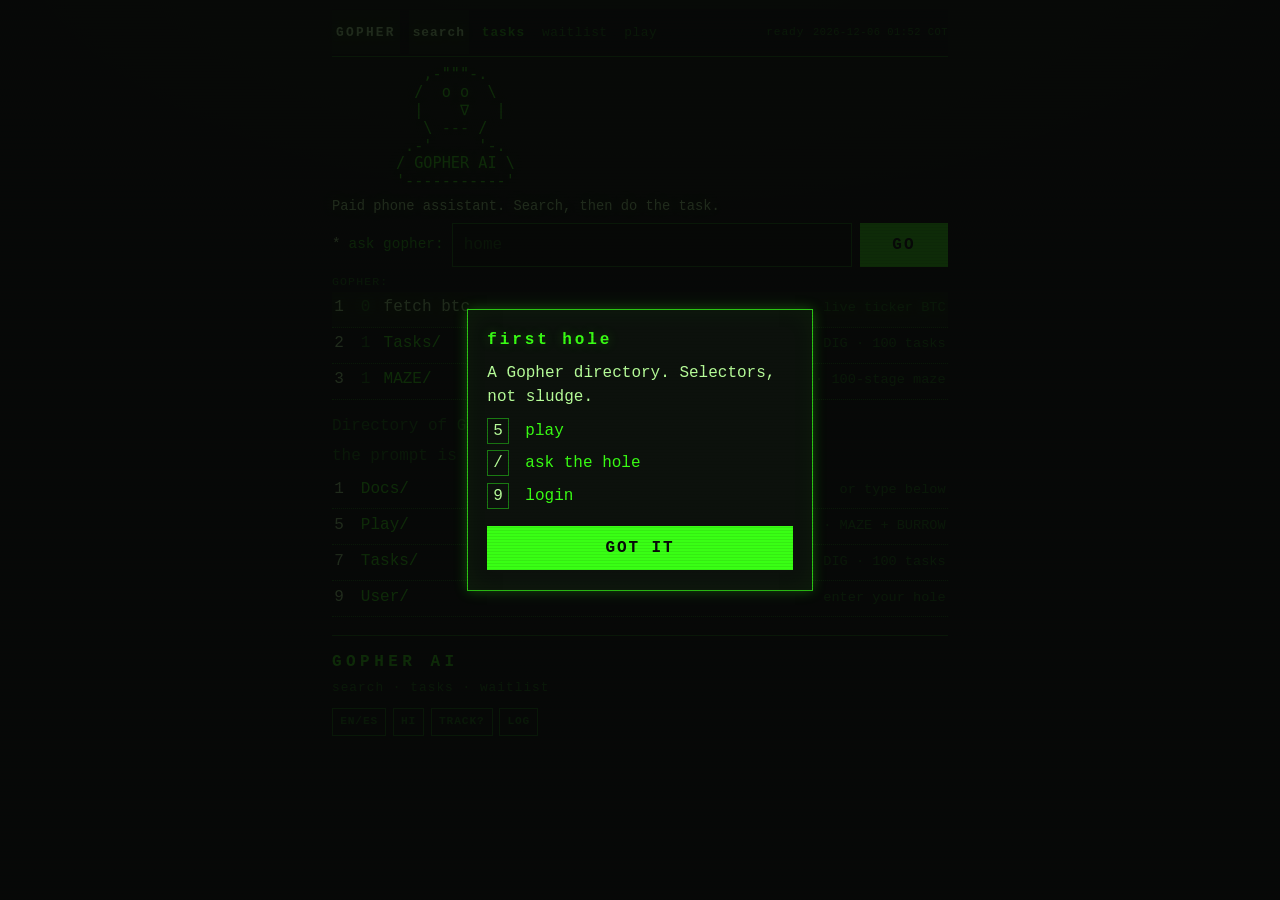
==== commit 99539c01: "FETCH is search, DIG is tasks; maze games become a side quest." ====
--- a/index.html
+++ b/index.html
@@ -5,16 +5,16 @@
   <meta name="viewport" content="width=device-width, initial-scale=1, viewport-fit=cover">
   <meta name="color-scheme" content="dark">
   <meta name="theme-color" content="#070908">
-  <meta name="description" content="GOPHER AI is a paid phone assistant. Menus, selectors, fetch. Play FETCH.">
+  <meta name="description" content="GOPHER AI is a paid phone assistant. Search, then do the task.">
   <meta property="og:title" content="GOPHER AI">
-  <meta property="og:description" content="A paid phone assistant. Menus, selectors, fetch. Play FETCH.">
+  <meta property="og:description" content="A paid phone assistant. Search, then do the task.">
   <meta property="og:type" content="website">
   <meta property="og:url" content="https://oxcryptobot.github.io/gopher/">
   <meta property="og:image" content="https://oxcryptobot.github.io/gopher/shots/app-home.png">
   <meta property="og:site_name" content="GOPHER AI">
   <meta name="twitter:card" content="summary_large_image">
   <meta name="twitter:title" content="GOPHER AI">
-  <meta name="twitter:description" content="A paid phone assistant. Menus, selectors, fetch. Play FETCH.">
+  <meta name="twitter:description" content="A paid phone assistant. Search, then do the task.">
   <meta name="twitter:image" content="https://oxcryptobot.github.io/gopher/shots/app-home.png">
   <title>GOPHER AI</title>
   <link rel="stylesheet" href="style.css">
@@ -28,8 +28,8 @@
     "@type": "SoftwareApplication",
     "name": "GOPHER AI",
     "url": "https://oxcryptobot.github.io/gopher/",
-    "description": "Menus, selectors, fetch.",
-    "applicationCategory": "GameApplication"
+    "description": "Paid phone assistant. Search, then do the task.",
+    "applicationCategory": "SoftwareApplication"
   }
   </script>
 </head>
@@ -43,7 +43,7 @@
       <h2 id="tut-title">first hole</h2>
       <p>A Gopher directory. Selectors, not sludge.</p>
       <ul>
-        <li><kbd>5</kbd> play FETCH</li>
+        <li><kbd>5</kbd> play</li>
         <li><kbd>/</kbd> ask the hole</li>
         <li><kbd>9</kbd> login</li>
       </ul>
@@ -55,14 +55,14 @@
     <div class="help-card" role="dialog" aria-modal="true" aria-labelledby="help-title">
       <h2 id="help-title" data-i18n="helpTitle">keys</h2>
       <ul>
-        <li><kbd>5</kbd> <span data-i18n="help5">FETCH</span></li>
+        <li><kbd>5</kbd> <span data-i18n="help5">play</span></li>
         <li><kbd>/</kbd> <span data-i18n="helpPrompt">prompt</span></li>
         <li><kbd>9</kbd> <span data-i18n="helpLogin">login</span></li>
         <li data-i18n="helpArrows">arrows</li>
         <li><kbd>P</kbd> <span data-i18n="helpPause">pause</span></li>
         <li data-i18n="helpSounds">Huzaaa / Clunk / Ouchies</li>
         <li data-i18n="helpStar">wall −0.1 hp · star ZAP/BLOCK</li>
-        <li><kbd>K</kbd> <span data-i18n="helpKey">FETCH key</span></li>
+        <li><kbd>K</kbd> <span data-i18n="helpKey">MAZE key</span></li>
         <li><kbd>esc</kbd> <span data-i18n="helpEsc">home</span></li>
       </ul>
       <button type="button" id="help-ok">GOT IT</button>
@@ -73,8 +73,8 @@
     <div class="quest-card" role="dialog" aria-modal="true" aria-labelledby="quest-title">
       <h2 id="quest-title" data-i18n="questTitle">first orders</h2>
       <ol id="quest-list">
-        <li>press 5 / play FETCH</li>
         <li>type fetch btc</li>
+        <li>open tasks</li>
         <li>join waitlist</li>
       </ol>
       <p id="quest-status"></p>
@@ -89,38 +89,15 @@
     <div class="chrome">
     <nav id="chrome" aria-label="GOPHER">
       <a href="#/" data-nav="home" class="brand">GOPHER</a>
-      <a href="#/fetch" data-nav="fetch">FETCH</a>
-      <a href="#/dig" data-nav="dig">DIG</a>
+      <a href="#/" data-nav="search">search</a>
+      <a href="#/tasks" data-nav="tasks">tasks</a>
       <a href="#/waitlist" data-nav="waitlist" data-i18n="navWaitlist">waitlist</a>
-      <a href="#/user" data-nav="user" data-i18n="navUser">user</a>
+      <a href="#/games" data-nav="play" data-i18n="navPlay">play</a>
       <span id="who" class="who" hidden></span>
       <span id="brain" class="brain">ready</span>
       <span id="clock" class="clock"></span>
     </nav>
-
-    <section id="ask">
-      <form id="ask-form" autocomplete="off">
-        <div class="ask-line">
-          <label class="prompt" for="command"><span class="star">*</span> <span data-i18n="promptLabel">ask gopher:</span></label>
-          <input id="command" maxlength="280" placeholder="5   or   fetch btc   or   play" enterkeyhint="go" role="combobox" aria-autocomplete="list" aria-controls="suggest" aria-expanded="true">
-          <button type="submit" id="go">GO</button>
-        </div>
-        <ol id="suggest" class="selectors suggest" role="listbox"></ol>
-        <p class="status-line" id="ask-status" role="status"></p>
-      </form>
-    </section>
-    </div>
-
-    <section class="menu-block wait" id="wait-form" hidden>
-      <form id="form" novalidate>
-        <label class="prompt" for="email"><span class="star">*</span> <span data-i18n="emailLabel">email:</span></label>
-        <div class="row">
-          <input id="email" type="email" inputmode="email" autocomplete="email" maxlength="254" placeholder="you@domain" required>
-          <button type="submit" id="submit">ENTER</button>
-        </div>
-        <p class="status-line" id="form-status" role="status"></p>
-      </form>
-    </section>
+    </div>
 
     <section class="hero" id="hero" hidden>
       <pre class="mascot" aria-hidden="true">
@@ -131,9 +108,31 @@
         .-'     '-.
        / GOPHER AI \
        '-----------'</pre>
-      <h1>GOPHER AI</h1>
-      <p class="breath">A paid phone assistant. You send an order. It fetches.</p>
-      <p class="tag" data-i18n="heroGames">games: FETCH · DIG in the bar</p>
+      <p class="breath" data-i18n="heroLine">Paid phone assistant. Search, then do the task.</p>
+    </section>
+
+    <section id="ask">
+      <form id="ask-form" autocomplete="off">
+        <div class="ask-line">
+          <label class="prompt" for="command"><span class="star">*</span> <span data-i18n="promptLabel">ask gopher:</span></label>
+          <input id="command" maxlength="280" placeholder="fetch btc   or   tasks   or   remind me" enterkeyhint="go" role="combobox" aria-autocomplete="list" aria-controls="suggest" aria-expanded="true">
+          <button type="submit" id="go">GO</button>
+        </div>
+        <p class="sug-cap" id="sug-cap" data-i18n="sugCap">GOPHER:</p>
+        <ol id="suggest" class="selectors suggest" role="listbox"></ol>
+        <p class="status-line" id="ask-status" role="status"></p>
+      </form>
+    </section>
+
+    <section class="menu-block wait" id="wait-form" hidden>
+      <form id="form" novalidate>
+        <label class="prompt" for="email"><span class="star">*</span> <span data-i18n="emailLabel">email:</span></label>
+        <div class="row">
+          <input id="email" type="email" inputmode="email" autocomplete="email" maxlength="254" placeholder="you@domain" required>
+          <button type="submit" id="submit">ENTER</button>
+        </div>
+        <p class="status-line" id="form-status" role="status"></p>
+      </form>
     </section>
 
     <nav class="toc" id="dir" aria-label="Gopher directory"></nav>
@@ -158,10 +157,10 @@
     </section>
 
     <section id="game" class="menu-block game-block" hidden>
-      <h2><span class="itype">5</span> FETCH/</h2>
+      <h2><span class="itype">5</span> MAZE/</h2>
       <p class="info" data-i18n="fetchInfo">Maze of 100 stages. One tap, one tile. Eat pellets (Huzaaa!). Walls Clunk!!!. Orange foxes Ouchies!. Clock runs. Stage 100 is nearly impossible.</p>
       <div class="game-wrap">
-        <canvas id="fetch" width="160" height="144" role="img" aria-label="FETCH, an 8-bit gopher game"></canvas>
+        <canvas id="fetch" width="160" height="144" role="img" aria-label="MAZE, an 8-bit gopher game"></canvas>
         <p id="g-shout" class="g-shout" aria-live="assertive"></p>
         <div class="game-hud">
           <span id="g-score">score 0</span>
@@ -174,7 +173,7 @@
           <span id="g-time">time 50</span>
           <span id="g-best">best 0</span>
         </div>
-        <p id="land-hint" class="land-hint" hidden>turn the phone. FETCH wants a tall hole.</p>
+        <p id="land-hint" class="land-hint" hidden>turn the phone. MAZE wants a tall hole.</p>
         <div class="dpad" role="group" aria-label="direction pad">
           <button type="button" data-dir="up" aria-label="up">↑</button>
           <div class="dpad-mid">
@@ -189,14 +188,14 @@
           <button type="button" id="g-key" class="ghost">KEY</button>
           <button type="button" id="g-mute" class="ghost">MUTE</button>
           <label class="vol" for="g-vol">VOL</label>
-          <input id="g-vol" type="range" min="0" max="8" value="3" aria-label="FETCH volume">
+          <input id="g-vol" type="range" min="0" max="8" value="3" aria-label="MAZE volume">
           <button type="button" id="g-share" class="ghost">SHARE</button>
           <button type="button" id="g-haptic" class="ghost">HAPTIC</button>
           <button type="button" id="g-install" class="ghost" hidden>INSTALL</button>
         </div>
         <p class="status-line" id="g-status">press START. one tap, one tile. eat pellets. dodge orange foxes. beat the clock.</p>
         <aside id="g-keycard" class="g-keycard" hidden>
-          <h3 data-i18n="keyTitle">FETCH key</h3>
+          <h3 data-i18n="keyTitle">MAZE key</h3>
           <ul>
             <li data-i18n="keyTap">one tap, one tile</li>
             <li data-i18n="keyPellet">pellet · Huzaaa!</li>
@@ -227,16 +226,16 @@
 
 
     <section id="dig" class="menu-block game-block" hidden>
-      <h2><span class="itype">8</span> DIG/</h2>
-      <p class="info" data-i18n="digInfo">Second burrow. One tap, one tile. Dig dirt. Rocks fall. 8 stages. FETCH stays the 100-stage maze.</p>
+      <h2><span class="itype">8</span> BURROW/</h2>
+      <p class="info" data-i18n="digInfo">Side quest burrow. One tap, one tile. Dig dirt. Rocks fall. 8 stages. Kill time between searches.</p>
       <div class="game-wrap">
-        <canvas id="dig-canvas" width="160" height="144" role="img" aria-label="DIG, an 8-bit gopher digger"></canvas>
+        <canvas id="dig-canvas" width="160" height="144" role="img" aria-label="BURROW, an 8-bit gopher digger"></canvas>
         <div class="game-hud">
           <span id="d-score">score 0</span>
           <span id="d-lvl">lvl 1</span>
           <span id="d-lives">lives 3</span>
         </div>
-        <div class="dpad" role="group" aria-label="DIG direction pad">
+        <div class="dpad" role="group" aria-label="BURROW direction pad">
           <button type="button" data-dig="up" aria-label="up">↑</button>
           <div class="dpad-mid">
             <button type="button" data-dig="left" aria-label="left">←</button>
@@ -254,7 +253,7 @@
     </section>
     <footer>
       <p>GOPHER AI</p>
-      <p class="dim" data-i18n="footer">menus · selectors · fetch</p>
+      <p class="dim" data-i18n="footer">search · tasks · waitlist</p>
       <p class="tiny-row">
         <button type="button" id="lang" class="tiny">EN/ES</button>
         <button type="button" id="contrast" class="tiny">HI</button>
@@ -263,7 +262,7 @@
       </p>
     </footer>
   </div>
-  <noscript><p class="info" style="padding:1rem">GOPHER AI needs JavaScript. Open this page with JS on, then press 5 for FETCH.</p></noscript>
+  <noscript><p class="info" style="padding:1rem">GOPHER AI needs JavaScript. Open this page with JS on, then ask gopher.</p></noscript>
   <script src="game.js"></script>
   <script src="dig.js"></script>
   <script src="app.js"></script>
--- a/style.css
+++ b/style.css
@@ -96,13 +96,14 @@
 #brain.err, #brain.parked { color: var(--err); }
 
 .mascot {
-  margin: 0 0 0.55rem;
+  margin: 0 0 0.35rem;
   color: var(--fg);
   text-shadow: var(--glow);
-  font-size: 0.7rem;
-  line-height: 1.2;
+  font-size: 0.86rem;
+  line-height: 1.18;
   letter-spacing: 0;
   overflow: hidden;
+  white-space: pre;
 }
 
 h1 {
@@ -296,7 +297,7 @@
 
 @media (min-width: 540px) {
   h1 { font-size: 1.28rem; }
-  .mascot { font-size: 0.78rem; }
+  .mascot { font-size: 0.95rem; }
 }
 
 @media (prefers-reduced-motion: reduce) {
@@ -694,15 +695,19 @@
   line-height: 1.45;
 }
 
-/* GOPHER chrome: one sticky nav row + compact prompt */
+/* GOPHER chrome: one sticky nav row; prompt sits under the mascot on home */
 .chrome {
+  position: static;
+  background: var(--bg);
+  padding-bottom: 0;
+}
+#chrome {
   position: sticky;
   top: 0;
   z-index: 20;
   background: var(--bg);
-  padding-bottom: 0.15rem;
-}
-body.staging .chrome { top: 1.6rem; }
+}
+body.staging #chrome { top: 1.6rem; }
 
 #chrome {
   display: flex;
@@ -747,16 +752,25 @@
 #chrome a.brand.active {
   background: rgba(57, 255, 20, 0.07);
 }
-#chrome a[data-nav="fetch"],
-#chrome a[data-nav="dig"] {
-  text-transform: none;
-  letter-spacing: 0.1em;
+#chrome a[data-nav="search"],
+#chrome a[data-nav="tasks"] {
+  text-transform: lowercase;
+  letter-spacing: 0.08em;
   font-weight: 700;
   color: var(--fg-mid);
 }
-#chrome a[data-nav="fetch"].active,
-#chrome a[data-nav="dig"].active {
-  color: var(--fg-bright);
+#chrome a[data-nav="search"].active,
+#chrome a[data-nav="tasks"].active {
+  color: var(--fg-bright);
+}
+#chrome a[data-nav="play"] {
+  color: var(--fg-dim);
+  font-weight: 400;
+  letter-spacing: 0.04em;
+  text-transform: lowercase;
+}
+#chrome a[data-nav="play"].active {
+  color: var(--fg-mid);
 }
 #chrome .brain {
   margin-left: auto;
@@ -783,16 +797,34 @@
   white-space: nowrap;
 }
 
-.hero { margin-top: 1.1rem; }
+.hero { margin-top: 0.55rem; margin-bottom: 0; }
 .hero[hidden] { display: none !important; }
+.hero .breath { margin: 0 0 0.15rem; font-size: 0.86rem; }
 .hero .tag { font-size: 0.8rem; color: var(--fg-dim); }
+.sug-cap {
+  margin: 0.35rem 0 0.05rem;
+  font-size: 0.72rem;
+  color: var(--fg-dim);
+  letter-spacing: 0.1em;
+}
+body.home-on .toc { margin-top: 0.7rem; }
+body.home-on .selectors button.sel,
+body.home-on #suggest.suggest .sel {
+  min-height: 36px;
+  padding: 0.22rem 0.15rem;
+}
+body.home-on footer { margin-top: 1.1rem; }
+body.home-on .shell {
+  padding-top: calc(0.55rem + env(safe-area-inset-top, 0px));
+  padding-bottom: calc(0.7rem + env(safe-area-inset-bottom, 0px));
+}
 
 /* Compact prompt: one line, no wait box */
 #ask {
   position: static;
   z-index: auto;
-  margin-top: 0.45rem;
-  padding: 0.2rem 0 0.35rem;
+  margin-top: 0.25rem;
+  padding: 0.1rem 0 0.2rem;
   border: 0;
   background: transparent;
   box-shadow: none;
@@ -817,8 +849,8 @@
 #ask .status-line:empty { display: none; }
 #wait-form[hidden] { display: none !important; }
 #suggest.suggest {
-  margin: 0.25rem 0 0;
-  max-height: 14rem;
+  margin: 0.1rem 0 0;
+  max-height: 9.5rem;
   overflow: auto;
 }
 #suggest.suggest[hidden] { display: none !important; }
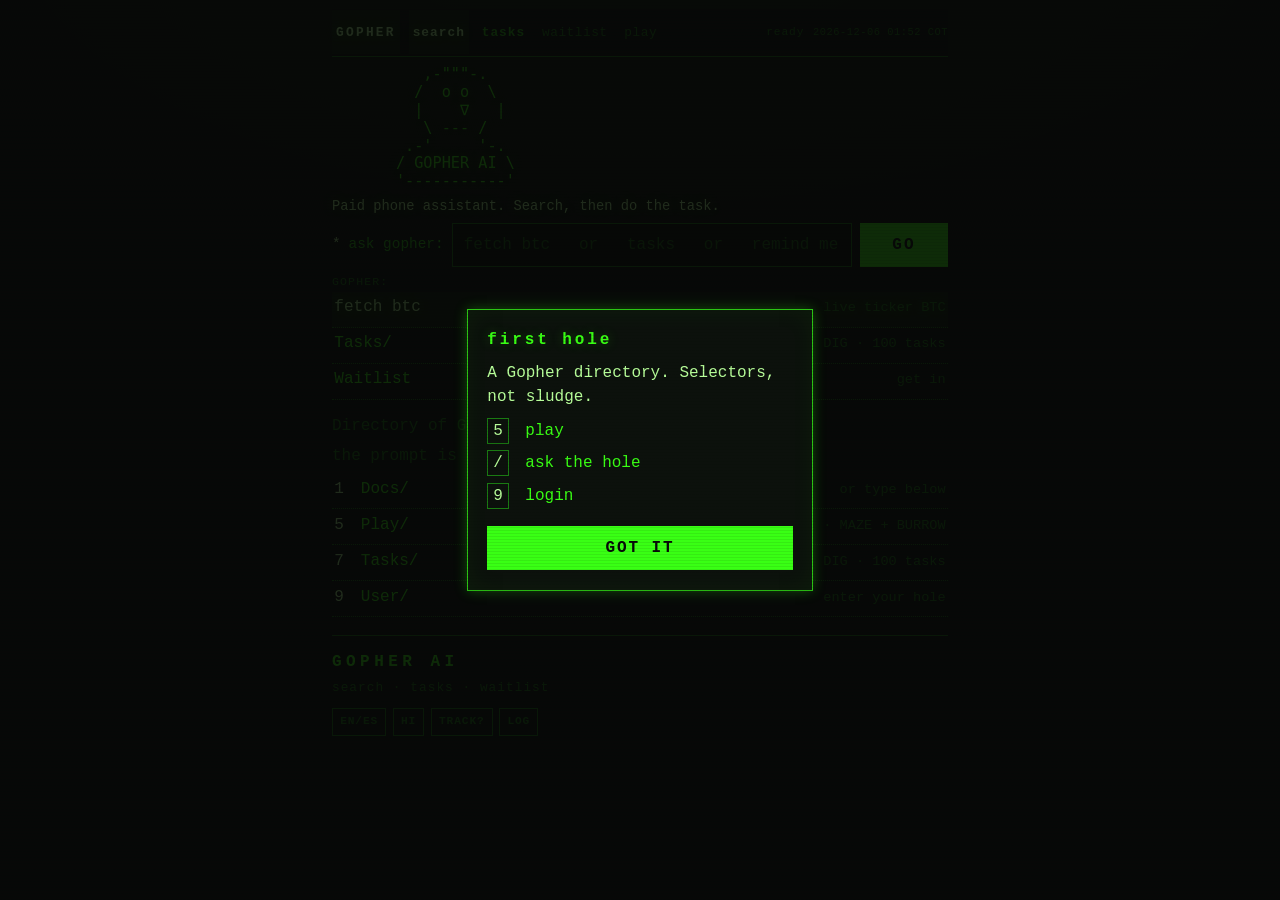
==== commit 287d8923: "Wire ask GOPHER on Pages and stop rotating answer numbers." ====
--- a/index.html
+++ b/index.html
@@ -124,6 +124,8 @@
       </form>
     </section>
 
+    <section id="view" class="menu-block" hidden tabindex="-1"></section>
+
     <section class="menu-block wait" id="wait-form" hidden>
       <form id="form" novalidate>
         <label class="prompt" for="email"><span class="star">*</span> <span data-i18n="emailLabel">email:</span></label>
@@ -136,8 +138,6 @@
     </section>
 
     <nav class="toc" id="dir" aria-label="Gopher directory"></nav>
-
-    <section id="view" class="menu-block" hidden tabindex="-1"></section>
 
     <section id="auth" class="menu-block wait" hidden>
       <h2><span class="itype">9</span> User/</h2>
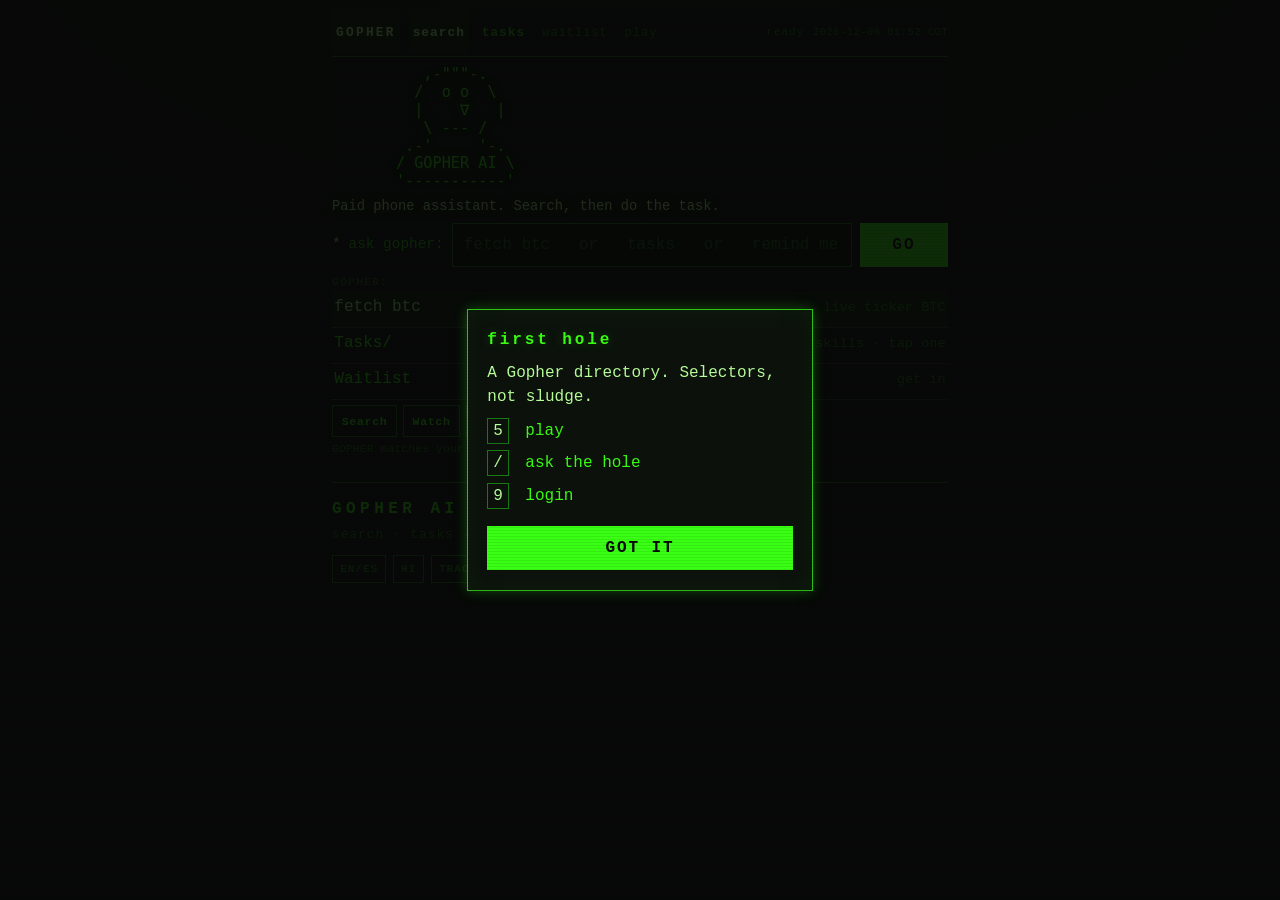
==== commit a3253d24: "Show 100 tasks as a tap catalog and scale BURROW." ====
--- a/index.html
+++ b/index.html
@@ -86,6 +86,7 @@
   </div>
 
   <div class="shell">
+    <div class="stick-head" id="stick-head">
     <div class="chrome">
     <nav id="chrome" aria-label="GOPHER">
       <a href="#/" data-nav="home" class="brand">GOPHER</a>
@@ -99,7 +100,7 @@
     </nav>
     </div>
 
-    <section class="hero" id="hero" hidden>
+    <section class="hero" id="hero">
       <pre class="mascot" aria-hidden="true">
           ,-"""-.
          /  o o  \
@@ -120,9 +121,12 @@
         </div>
         <p class="sug-cap" id="sug-cap" data-i18n="sugCap">GOPHER:</p>
         <ol id="suggest" class="selectors suggest" role="listbox"></ol>
+        <p class="chip-row" id="home-chips" hidden></p>
+        <p class="match-cap" id="match-cap" data-i18n="matchCap">GOPHER matches your order to a skill. Hosted model parked.</p>
         <p class="status-line" id="ask-status" role="status"></p>
       </form>
     </section>
+    </div>
 
     <section id="view" class="menu-block" hidden tabindex="-1"></section>
 
@@ -227,13 +231,15 @@
 
     <section id="dig" class="menu-block game-block" hidden>
       <h2><span class="itype">8</span> BURROW/</h2>
-      <p class="info" data-i18n="digInfo">Side quest burrow. One tap, one tile. Dig dirt. Rocks fall. 8 stages. Kill time between searches.</p>
+      <p class="info" data-i18n="digInfo">Dig dirt. Grab gems. Rocks fall. One tap, one tile. 30 stages.</p>
       <div class="game-wrap">
         <canvas id="dig-canvas" width="160" height="144" role="img" aria-label="BURROW, an 8-bit gopher digger"></canvas>
+        <p id="d-shout" class="g-shout" aria-live="assertive"></p>
         <div class="game-hud">
           <span id="d-score">score 0</span>
           <span id="d-lvl">lvl 1</span>
           <span id="d-lives">lives 3</span>
+          <span id="d-gems">gems 0</span>
         </div>
         <div class="dpad" role="group" aria-label="BURROW direction pad">
           <button type="button" data-dig="up" aria-label="up">↑</button>
@@ -248,7 +254,7 @@
           <button type="button" id="d-pause" class="ghost">PAUSE</button>
           <button type="button" id="d-mute" class="ghost">MUTE</button>
         </div>
-        <p class="status-line" id="d-status">press START. dig dirt. rocks fall.</p>
+        <p class="status-line" id="d-status">press START. dig dirt. grab gems. rocks fall.</p>
       </div>
     </section>
     <footer>
--- a/style.css
+++ b/style.css
@@ -377,7 +377,8 @@
 }
 button.ghost:hover { border-color: var(--fg); color: var(--fg-bright); }
 .game-wrap { margin-top: 0.6rem; }
-#fetch {
+#fetch,
+#dig-canvas {
   width: 100%;
   max-width: 480px;
   height: auto;
@@ -399,7 +400,7 @@
 .dpad { display: grid; gap: 0.35rem; justify-items: center; margin: 0.6rem 0 0.8rem; }
 .dpad-mid { display: flex; gap: 0.35rem; }
 .dpad button {
-  min-width: 3.2rem;
+  min-width: 3.6rem;
   letter-spacing: 0;
 }
 #dir .info { margin-bottom: 0.35rem; }
@@ -861,7 +862,6 @@
   text-shadow: var(--glow);
   background: rgba(57, 255, 20, 0.07);
 }
-body.game-on .hero,
 body.game-on #dir,
 body.game-on #wait-form { display: none; }
 body.game-on #ask {
@@ -880,3 +880,67 @@
     min-height: 44px;
   }
 }
+
+/* sticky mascot + ask under chrome while you scroll tasks */
+.stick-head {
+  position: sticky;
+  top: 0;
+  z-index: 21;
+  background: var(--bg);
+  padding-bottom: 0.2rem;
+}
+body.staging .stick-head { top: 1.6rem; }
+.stick-head #chrome {
+  position: static;
+  top: auto;
+}
+body.staging .stick-head #chrome { top: auto; }
+
+body:not(.home-on) .hero .mascot {
+  font-size: 0.52rem;
+  line-height: 1.08;
+  margin: 0 0 0.08rem;
+}
+body:not(.home-on) .hero .breath { display: none; }
+body.game-on .hero { margin-top: 0.25rem; margin-bottom: 0; }
+
+.chip-row {
+  display: flex;
+  flex-wrap: wrap;
+  gap: 0.35rem;
+  margin: 0.35rem 0 0.1rem;
+}
+.chip-row button.chip {
+  min-height: 32px;
+  min-width: auto;
+  padding: 0.2rem 0.55rem;
+  font-size: 0.72rem;
+  letter-spacing: 0.06em;
+  background: transparent;
+  color: var(--fg);
+  border: 1px solid var(--fg-dim);
+  font-weight: 700;
+}
+.chip-row button.chip.active,
+.chip-row button.chip:hover,
+.chip-row button.chip:focus-visible {
+  border-color: var(--fg);
+  color: var(--fg-bright);
+  background: rgba(57, 255, 20, 0.07);
+  outline: none;
+}
+.match-cap {
+  margin: 0.25rem 0 0;
+  font-size: 0.7rem;
+  color: var(--fg-dim);
+  letter-spacing: 0.02em;
+}
+.task-group h3 {
+  margin: 0.85rem 0 0.2rem;
+  font-size: 0.78rem;
+  letter-spacing: 0.14em;
+  color: var(--fg-mid);
+  text-transform: uppercase;
+}
+#view .task-counts { color: var(--fg-dim); font-size: 0.8rem; }
+#view .selectors button.sel.parked { color: var(--fg-dim); }
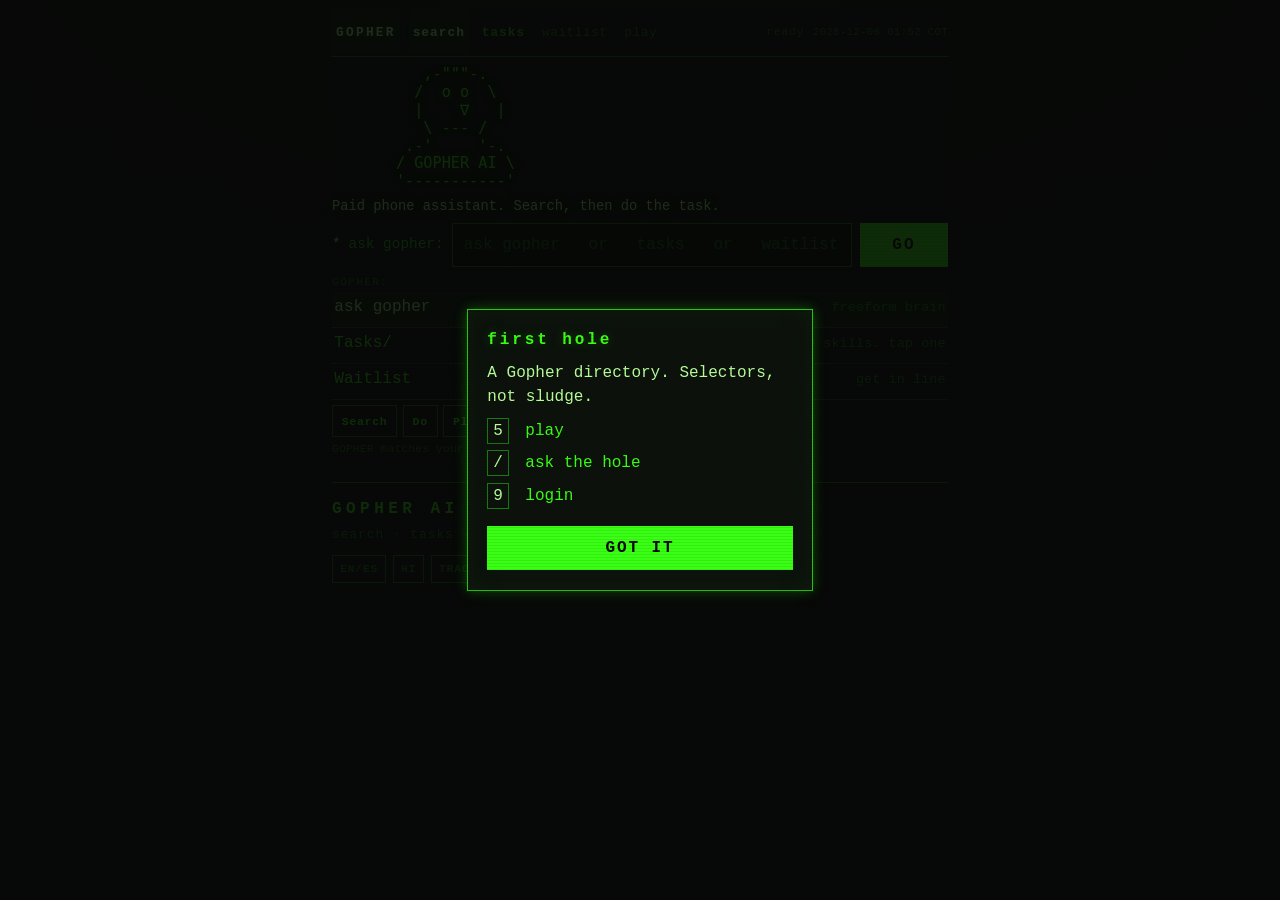
==== commit 965eb0c3: "Reorg GOPHER skills, favorites, and in-hole Ask replies." ====
--- a/index.html
+++ b/index.html
@@ -116,11 +116,12 @@
       <form id="ask-form" autocomplete="off">
         <div class="ask-line">
           <label class="prompt" for="command"><span class="star">*</span> <span data-i18n="promptLabel">ask gopher:</span></label>
-          <input id="command" maxlength="280" placeholder="fetch btc   or   tasks   or   remind me" enterkeyhint="go" role="combobox" aria-autocomplete="list" aria-controls="suggest" aria-expanded="true">
+          <input id="command" maxlength="280" placeholder="ask gopher   or   tasks   or   waitlist" enterkeyhint="go" role="combobox" aria-autocomplete="list" aria-controls="suggest" aria-expanded="true">
           <button type="submit" id="go">GO</button>
         </div>
         <p class="sug-cap" id="sug-cap" data-i18n="sugCap">GOPHER:</p>
         <ol id="suggest" class="selectors suggest" role="listbox"></ol>
+        <div id="thread" class="thread" aria-live="polite"></div>
         <p class="chip-row" id="home-chips" hidden></p>
         <p class="match-cap" id="match-cap" data-i18n="matchCap">GOPHER matches your order to a skill. Hosted model parked.</p>
         <p class="status-line" id="ask-status" role="status"></p>
--- a/style.css
+++ b/style.css
@@ -944,3 +944,45 @@
 }
 #view .task-counts { color: var(--fg-dim); font-size: 0.8rem; }
 #view .selectors button.sel.parked { color: var(--fg-dim); }
+
+#thread {
+  margin: 0.4rem 0 0.1rem;
+  max-height: 11rem;
+  overflow: auto;
+  font-size: 0.8rem;
+  line-height: 1.35;
+}
+#thread:empty { display: none; }
+.thread-line { margin: 0.2rem 0; white-space: pre-wrap; }
+.thread-who {
+  color: var(--fg-dim);
+  letter-spacing: 0.08em;
+  font-size: 0.68rem;
+  text-transform: uppercase;
+}
+.thread-line.you .thread-who { color: var(--fg-mid); }
+.thread-text { color: var(--fg); }
+.sel-row {
+  display: flex;
+  align-items: stretch;
+  gap: 0.15rem;
+  border-bottom: 1px dotted var(--fg-dim);
+}
+.sel-row .sel { border-bottom: 0; flex: 1; min-height: 44px; }
+.star-btn {
+  flex: 0 0 2.1rem;
+  min-width: 2.1rem;
+  min-height: 44px;
+  background: transparent;
+  border: 0;
+  color: var(--fg-dim);
+  font: inherit;
+  font-size: 1.05rem;
+  cursor: pointer;
+  padding: 0;
+}
+.star-btn.on, .star-btn:hover, .star-btn:focus-visible {
+  color: var(--fg);
+  text-shadow: var(--glow);
+  outline: none;
+}
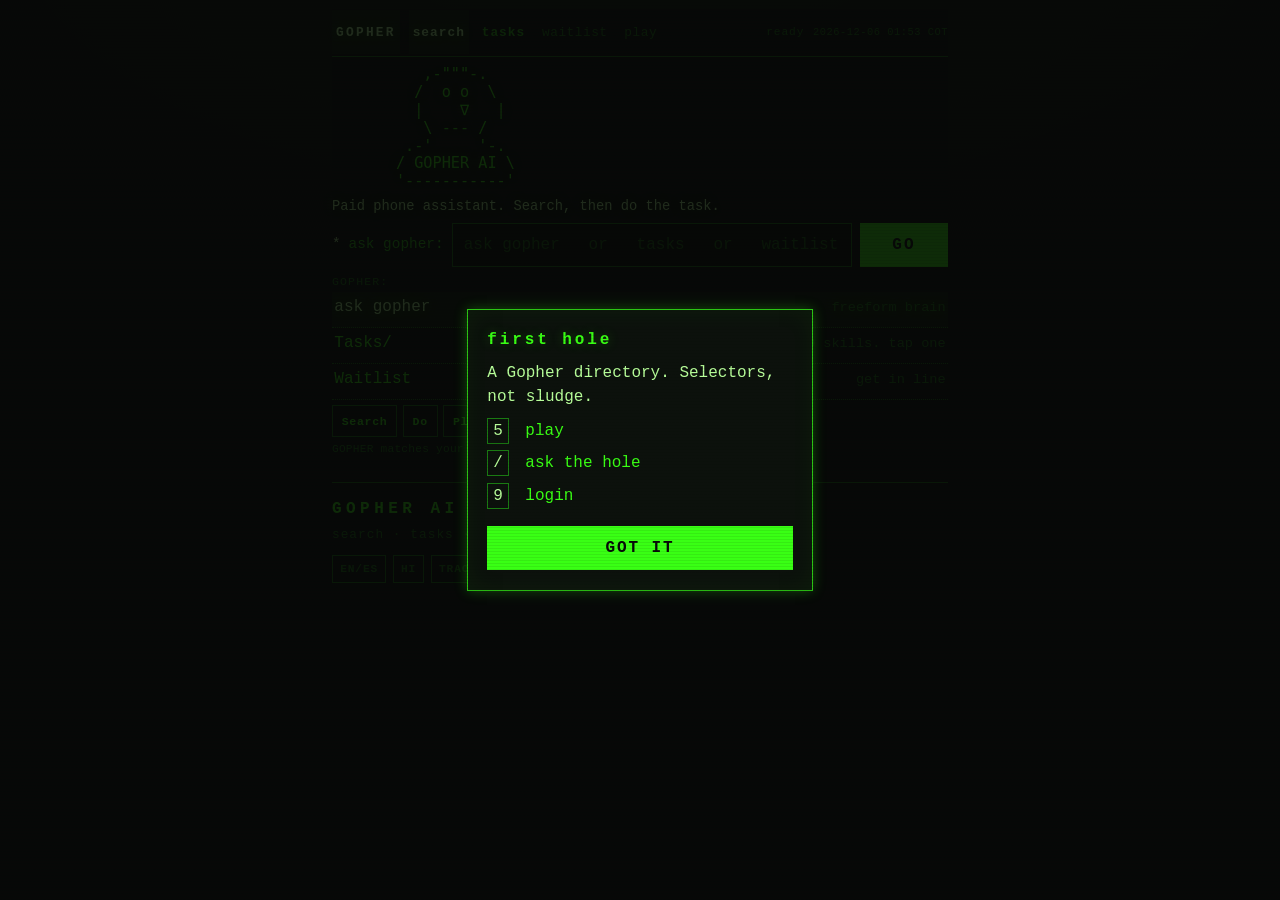
==== commit fe6e451f: "Add Phase C nurture, creators, and SEO funnel assets." ====
--- a/index.html
+++ b/index.html
@@ -5,18 +5,19 @@
   <meta name="viewport" content="width=device-width, initial-scale=1, viewport-fit=cover">
   <meta name="color-scheme" content="dark">
   <meta name="theme-color" content="#070908">
-  <meta name="description" content="GOPHER AI is a paid phone assistant. Search, then do the task.">
-  <meta property="og:title" content="GOPHER AI">
-  <meta property="og:description" content="A paid phone assistant. Search, then do the task.">
+  <meta name="keywords" content="GOPHER AI, phone assistant, waitlist, $19/month, Gopher protocol, FETCH, DIG">
+  <meta name="description" content="GOPHER AI — paid phone assistant waitlist. $19/month. 1991 Gopher protocol. FETCH search, DIG tasks. Join the waitlist — checkout parked.">
+  <meta property="og:title" content="GOPHER AI — $19/mo phone assistant">
+  <meta property="og:description" content="Paid phone assistant named after the 1991 Gopher protocol. $19/month. Waitlist is the door. FETCH is search. DIG is the task.">
   <meta property="og:type" content="website">
   <meta property="og:url" content="https://oxcryptobot.github.io/gopher/">
   <meta property="og:image" content="https://oxcryptobot.github.io/gopher/shots/app-home.png">
   <meta property="og:site_name" content="GOPHER AI">
   <meta name="twitter:card" content="summary_large_image">
-  <meta name="twitter:title" content="GOPHER AI">
-  <meta name="twitter:description" content="A paid phone assistant. Search, then do the task.">
+  <meta name="twitter:title" content="GOPHER AI — $19/mo phone assistant">
+  <meta name="twitter:description" content="Paid phone assistant. $19/month. Waitlist is the door. Search, then do the task.">
   <meta name="twitter:image" content="https://oxcryptobot.github.io/gopher/shots/app-home.png">
-  <title>GOPHER AI</title>
+  <title>GOPHER AI — paid phone assistant · $19/mo waitlist</title>
   <link rel="stylesheet" href="style.css">
   <link rel="manifest" href="manifest.json">
   <link rel="apple-touch-icon" href="icon-192.png">
@@ -28,7 +29,7 @@
     "@type": "SoftwareApplication",
     "name": "GOPHER AI",
     "url": "https://oxcryptobot.github.io/gopher/",
-    "description": "Paid phone assistant. Search, then do the task.",
+    "description": "GOPHER AI paid phone assistant waitlist. $19/month. Search (FETCH), then do the task (DIG).",
     "applicationCategory": "SoftwareApplication"
   }
   </script>
